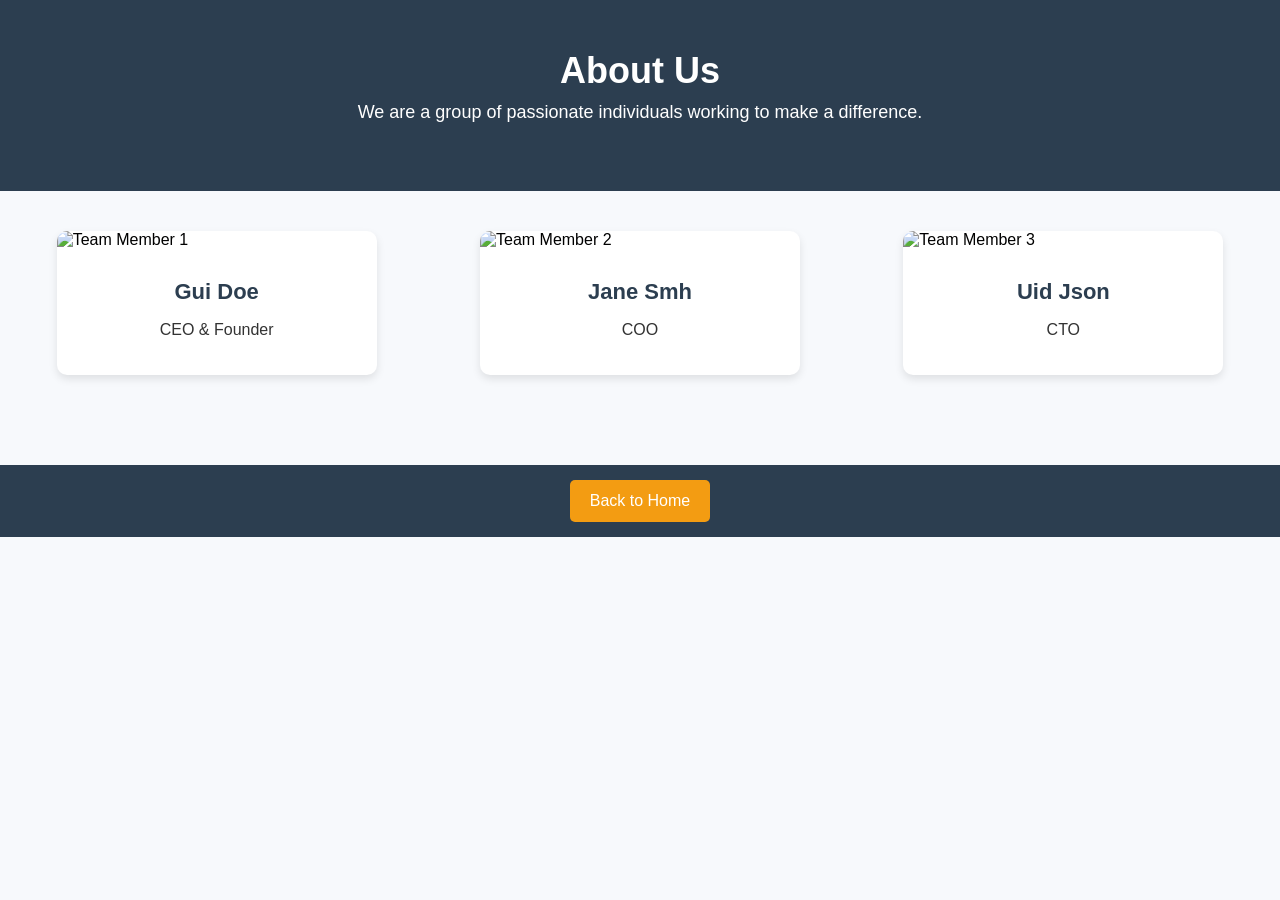
==== Manos/src/main/resources/templates/about-us.html @ 1980f8f9 "initial commit" ====
<!DOCTYPE html>
<html lang="en">
<head>
    <meta charset="UTF-8">
    <meta name="viewport" content="width=device-width, initial-scale=1.0">
    <title>About Us - Manos</title>
    <!-- FontAwesome for icons -->
    <link rel="stylesheet" href="https://cdnjs.cloudflare.com/ajax/libs/font-awesome/6.4.2/css/all.min.css">

    <style>
        /* Global Styles */
        :root {
            --primary-color: #2C3E50;
            --secondary-color: #F39C12;
            --highlight-color: #3498DB;
            --text-light: #fff;
            --text-dark: #333;
            --card-bg-color: #fff;
            --bg-color: #f7f9fc;
            --box-shadow: rgba(0, 0, 0, 0.1);
        }

        body {
            font-family: 'Arial', sans-serif;
            background-color: var(--bg-color);
            margin: 0;
            padding: 0;
            box-sizing: border-box;
        }

        header {
            background-color: var(--primary-color);
            color: var(--text-light);
            padding: 50px 0;
            text-align: center;
        }

        header h1 {
            font-size: 36px;
            margin: 0;
        }

        header p {
            font-size: 18px;
            margin-top: 10px;
        }

        /* About Us Section */
        .about-container {
            display: grid;
            grid-template-columns: repeat(auto-fill, minmax(300px, 1fr));
            gap: 30px;
            padding: 40px 20px;
            justify-items: center;
        }

        /* Card Design */
        .team-member {
            background-color: var(--card-bg-color);
            width: 100%;
            max-width: 320px;
            border-radius: 10px;
            box-shadow: 0 4px 8px var(--box-shadow);
            overflow: hidden;
            transition: transform 0.3s ease, box-shadow 0.3s ease;
            cursor: pointer;
        }

        .team-member:hover {
            transform: translateY(-8px);
            box-shadow: 0 8px 16px rgba(0, 0, 0, 0.2);
        }

        .team-member img {
            width: 100%;
            height: 200px;
            object-fit: cover;
            transition: opacity 0.3s ease;
        }

        .team-member-content {
            padding: 20px;
            text-align: center;
            transition: color 0.3s ease;
        }

        .team-member h4 {
            font-size: 22px;
            color: var(--primary-color);
            margin: 10px 0;
        }

        .team-member p {
            font-size: 16px;
            color: var(--text-dark);
        }

        .team-member-description {
            font-size: 14px;
            color: var(--text-dark);
            margin-top: 10px;
            opacity: 0;
            max-height: 0;
            overflow: hidden;
            transition: opacity 0.3s ease, max-height 0.3s ease;
        }

        .team-member:hover .team-member-description {
            opacity: 1;
            max-height: 100px;
        }

        footer {
            background-color: var(--primary-color);
            color: var(--text-light);
            text-align: center;
            padding: 15px;
            margin-top: 50px;
        }

        .back-btn {
            background-color: var(--secondary-color);
            color: var(--text-light);
            padding: 12px 20px;
            border: none;
            border-radius: 5px;
            font-size: 16px;
            cursor: pointer;
            transition: background-color 0.3s ease;
        }

        .back-btn:hover {
            background-color: var(--highlight-color);
        }

    </style>
</head>
<body>

    <header>
        <h1>About Us</h1>
        <p>We are a group of passionate individuals working to make a difference.</p>
    </header>

    <div class="about-container">
        <!-- Team Member 1 -->
        <div class="team-member">
            <img src="https://via.placeholder.com/320x200" alt="Team Member 1">
            <div class="team-member-content">
                <h4>Gui Doe</h4>
                <p>CEO & Founder</p>
                <div class="team-member-description">
                    <p>Gui is the visionary leader behind Manos, with a deep commitment to creating meaningful social change.</p>
                </div>
            </div>
        </div>

        <!-- Team Member 2 -->
        <div class="team-member">
            <img src="https://via.placeholder.com/320x200" alt="Team Member 2">
            <div class="team-member-content">
                <h4>Jane Smh</h4>
                <p>COO</p>
                <div class="team-member-description">
                    <p>Jane manages the day-to-day operations, ensuring that the platform is always running smoothly.</p>
                </div>
            </div>
        </div>

        <!-- Team Member 3 -->
        <div class="team-member">
            <img src="https://via.placeholder.com/320x200" alt="Team Member 3">
            <div class="team-member-content">
                <h4>Uid Json</h4>
                <p>CTO</p>
                <div class="team-member-description">
                    <p>Uid leads the tech team, ensuring our platform is scalable, secure, and up to date with the latest technology.</p>
                </div>
            </div>
        </div>
    </div>

    <footer>
        <button class="back-btn" onclick="window.history.back();">Back to Home</button>
    </footer>

</body>
</html>
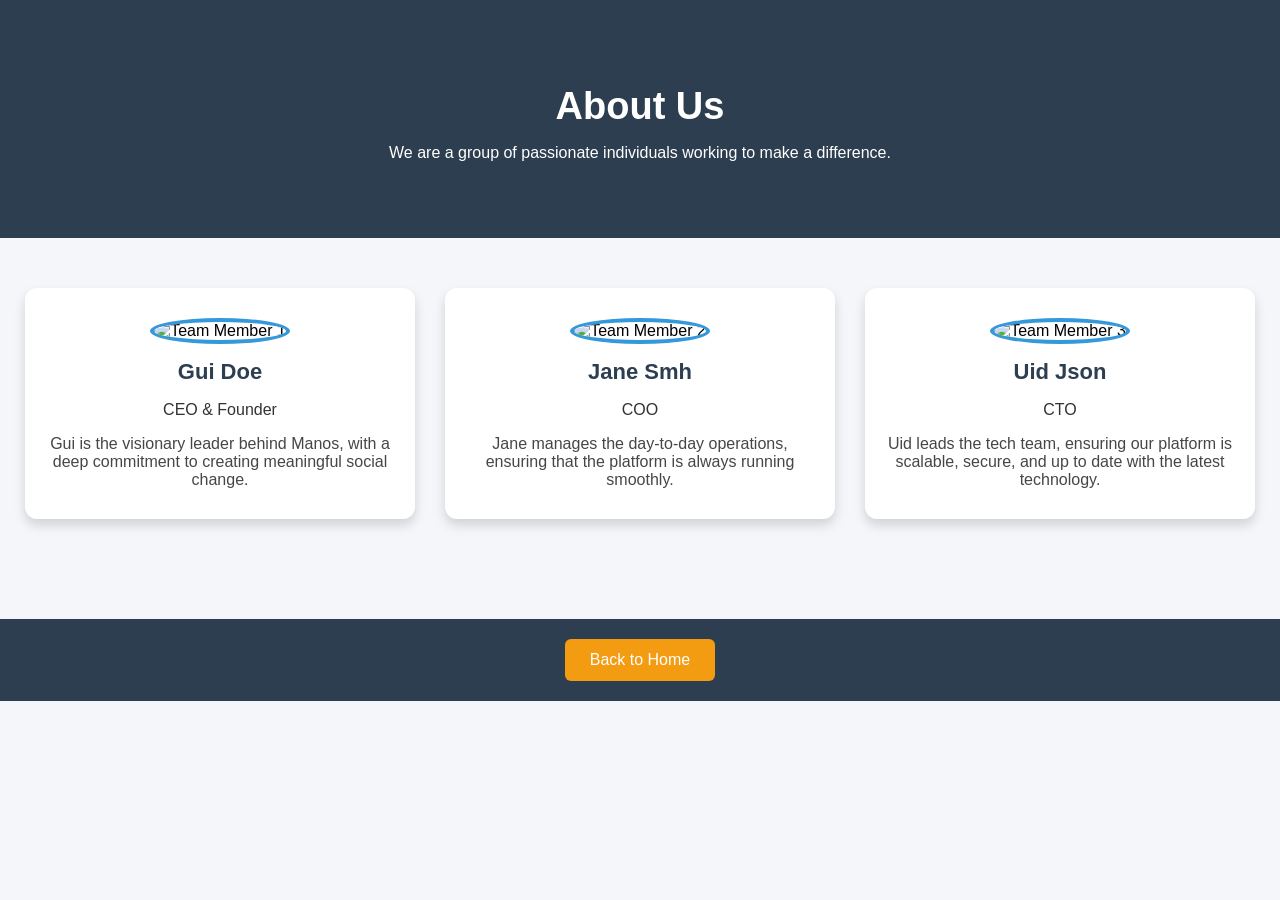
==== commit 7a81c64d: "updating manos" ====
--- a/Manos/src/main/resources/templates/about-us.html
+++ b/Manos/src/main/resources/templates/about-us.html
@@ -6,9 +6,7 @@
     <title>About Us - Manos</title>
     <!-- FontAwesome for icons -->
     <link rel="stylesheet" href="https://cdnjs.cloudflare.com/ajax/libs/font-awesome/6.4.2/css/all.min.css">
-
     <style>
-        /* Global Styles */
         :root {
             --primary-color: #2C3E50;
             --secondary-color: #F39C12;
@@ -16,8 +14,8 @@
             --text-light: #fff;
             --text-dark: #333;
             --card-bg-color: #fff;
-            --bg-color: #f7f9fc;
-            --box-shadow: rgba(0, 0, 0, 0.1);
+            --bg-color: #f4f6f9;
+            --box-shadow: rgba(0, 0, 0, 0.15);
         }
 
         body {
@@ -25,105 +23,86 @@
             background-color: var(--bg-color);
             margin: 0;
             padding: 0;
-            box-sizing: border-box;
         }
 
         header {
             background-color: var(--primary-color);
             color: var(--text-light);
-            padding: 50px 0;
+            padding: 60px 20px;
             text-align: center;
         }
 
         header h1 {
-            font-size: 36px;
-            margin: 0;
+            font-size: 38px;
+            margin-bottom: 10px;
         }
 
-        header p {
-            font-size: 18px;
-            margin-top: 10px;
+        .about-container {
+            display: flex;
+            flex-wrap: wrap;
+            justify-content: center;
+            gap: 30px;
+            padding: 50px 20px;
         }
 
-        /* About Us Section */
-        .about-container {
-            display: grid;
-            grid-template-columns: repeat(auto-fill, minmax(300px, 1fr));
-            gap: 30px;
-            padding: 40px 20px;
-            justify-items: center;
-        }
-
-        /* Card Design */
         .team-member {
             background-color: var(--card-bg-color);
             width: 100%;
-            max-width: 320px;
-            border-radius: 10px;
-            box-shadow: 0 4px 8px var(--box-shadow);
+            max-width: 350px;
+            border-radius: 12px;
+            box-shadow: 0 6px 12px var(--box-shadow);
             overflow: hidden;
-            transition: transform 0.3s ease, box-shadow 0.3s ease;
-            cursor: pointer;
+            transition: transform 0.3s ease-in-out;
+            text-align: center;
+            padding: 20px;
         }
 
         .team-member:hover {
             transform: translateY(-8px);
-            box-shadow: 0 8px 16px rgba(0, 0, 0, 0.2);
         }
 
         .team-member img {
-            width: 100%;
-            height: 200px;
+            width: 120px;
+            height: 120px;
+            border-radius: 50%;
             object-fit: cover;
-            transition: opacity 0.3s ease;
-        }
-
-        .team-member-content {
-            padding: 20px;
-            text-align: center;
-            transition: color 0.3s ease;
+            margin-top: 10px;
+            border: 4px solid var(--highlight-color);
         }
 
         .team-member h4 {
             font-size: 22px;
             color: var(--primary-color);
-            margin: 10px 0;
+            margin: 15px 0 5px;
         }
 
         .team-member p {
             font-size: 16px;
             color: var(--text-dark);
+            margin-bottom: 10px;
         }
 
         .team-member-description {
             font-size: 14px;
             color: var(--text-dark);
             margin-top: 10px;
-            opacity: 0;
-            max-height: 0;
-            overflow: hidden;
-            transition: opacity 0.3s ease, max-height 0.3s ease;
-        }
-
-        .team-member:hover .team-member-description {
-            opacity: 1;
-            max-height: 100px;
+            opacity: 0.9;
         }
 
         footer {
             background-color: var(--primary-color);
             color: var(--text-light);
             text-align: center;
-            padding: 15px;
+            padding: 20px;
             margin-top: 50px;
         }
 
         .back-btn {
             background-color: var(--secondary-color);
             color: var(--text-light);
-            padding: 12px 20px;
+            padding: 12px 25px;
             border: none;
-            border-radius: 5px;
+            border-radius: 6px;
             font-size: 16px;
             cursor: pointer;
             transition: background-color 0.3s ease;
@@ -136,46 +115,36 @@
     </style>
 </head>
 <body>
-
     <header>
         <h1>About Us</h1>
         <p>We are a group of passionate individuals working to make a difference.</p>
     </header>
 
     <div class="about-container">
-        <!-- Team Member 1 -->
         <div class="team-member">
-            <img src="https://via.placeholder.com/320x200" alt="Team Member 1">
-            <div class="team-member-content">
-                <h4>Gui Doe</h4>
-                <p>CEO & Founder</p>
-                <div class="team-member-description">
-                    <p>Gui is the visionary leader behind Manos, with a deep commitment to creating meaningful social change.</p>
-                </div>
+            <img src="/images/img1.jpg" alt="Team Member 1">
+            <h4>Gui Doe</h4>
+            <p>CEO & Founder</p>
+            <div class="team-member-description">
+                <p>Gui is the visionary leader behind Manos, with a deep commitment to creating meaningful social change.</p>
             </div>
         </div>
 
-        <!-- Team Member 2 -->
         <div class="team-member">
-            <img src="https://via.placeholder.com/320x200" alt="Team Member 2">
-            <div class="team-member-content">
-                <h4>Jane Smh</h4>
-                <p>COO</p>
-                <div class="team-member-description">
-                    <p>Jane manages the day-to-day operations, ensuring that the platform is always running smoothly.</p>
-                </div>
+            <img src="/images/img2.jpg" alt="Team Member 2">
+            <h4>Jane Smh</h4>
+            <p>COO</p>
+            <div class="team-member-description">
+                <p>Jane manages the day-to-day operations, ensuring that the platform is always running smoothly.</p>
             </div>
         </div>
 
-        <!-- Team Member 3 -->
         <div class="team-member">
-            <img src="https://via.placeholder.com/320x200" alt="Team Member 3">
-            <div class="team-member-content">
-                <h4>Uid Json</h4>
-                <p>CTO</p>
-                <div class="team-member-description">
-                    <p>Uid leads the tech team, ensuring our platform is scalable, secure, and up to date with the latest technology.</p>
-                </div>
+            <img src="/images/img3.jpg" alt="Team Member 3">
+            <h4>Uid Json</h4>
+            <p>CTO</p>
+            <div class="team-member-description">
+                <p>Uid leads the tech team, ensuring our platform is scalable, secure, and up to date with the latest technology.</p>
             </div>
         </div>
     </div>
@@ -183,6 +152,5 @@
     <footer>
         <button class="back-btn" onclick="window.history.back();">Back to Home</button>
     </footer>
-
 </body>
 </html>
